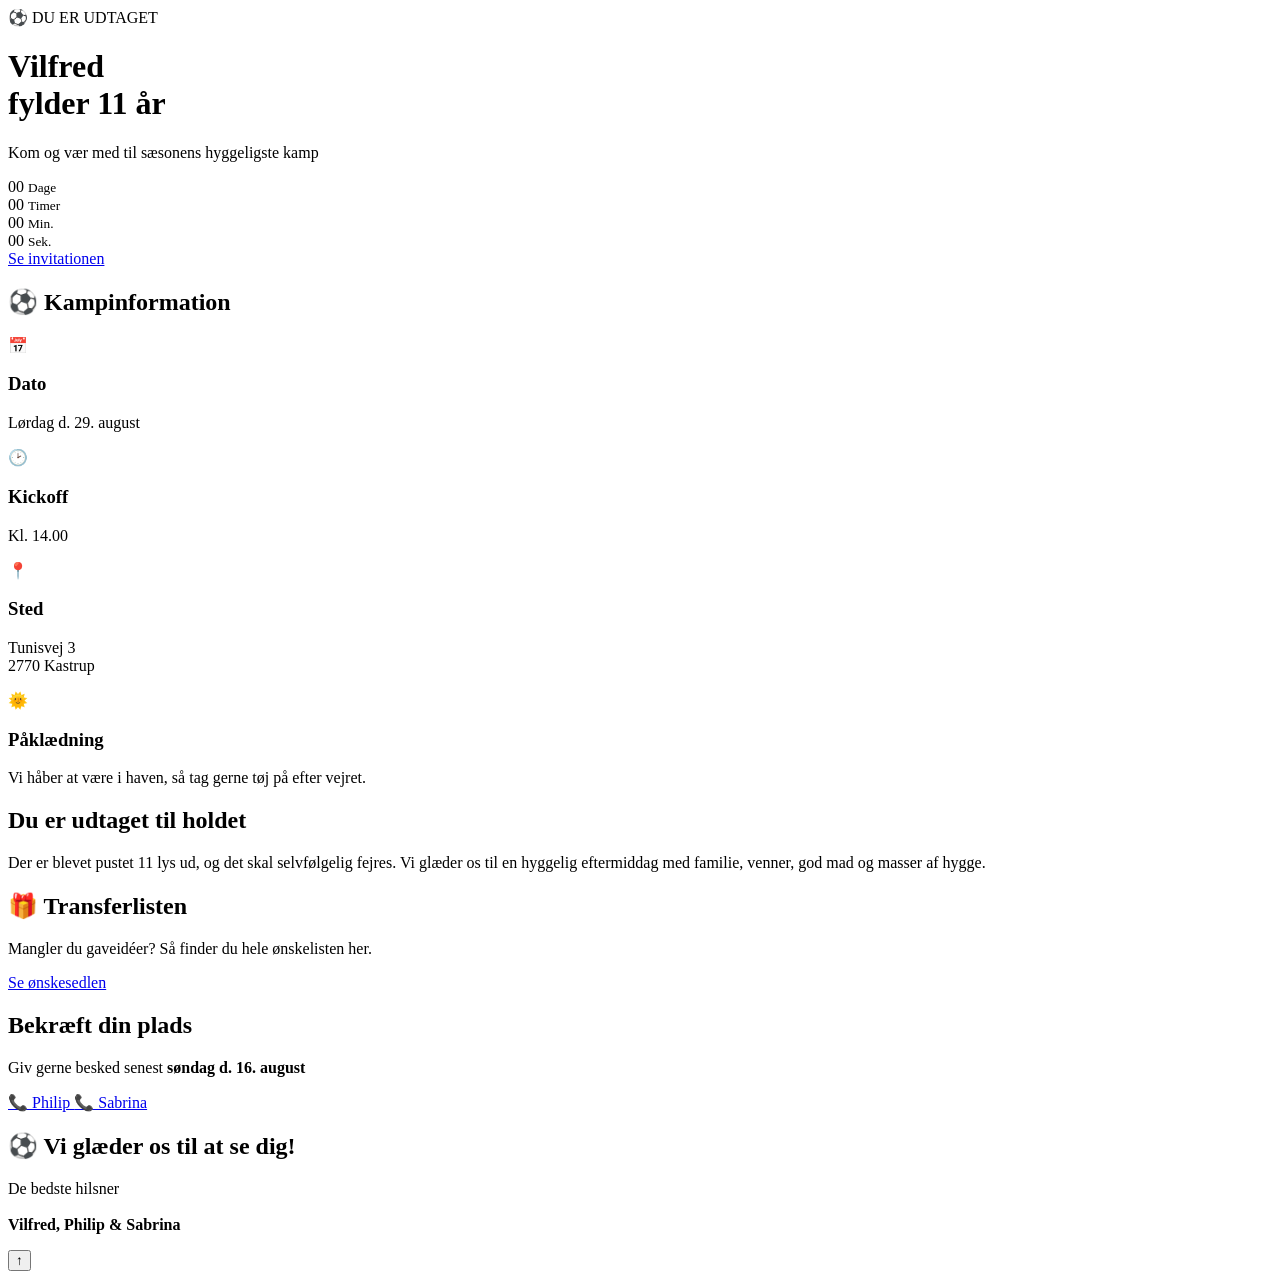
==== index.html @ e2410056 "Add files via upload" ====
<!DOCTYPE html>
<html lang="da">

<head>

    <meta charset="UTF-8">
    <meta name="viewport" content="width=device-width, initial-scale=1.0">

    <title>Vilfred fylder 11 år ⚽</title>

    <meta name="description"
        content="Du er inviteret til at fejre Vilfreds 11 års fødselsdag.">

    <meta property="og:title" content="Vilfred fylder 11 år">
    <meta property="og:description"
        content="Kom og vær med til en hyggelig fødselsdag.">
    <meta property="og:image" content="images/hero.jpg">

    <link rel="icon" href="favicon.ico">

    <link rel="preconnect" href="https://fonts.googleapis.com">
    <link rel="preconnect" href="https://fonts.gstatic.com" crossorigin>

    <link href="https://fonts.googleapis.com/css2?family=Inter:wght@300;400;600;700;900&family=Poppins:wght@600;700;800&display=swap"
        rel="stylesheet">

    <link rel="stylesheet" href="style.css">

</head>

<body>

    <header class="hero">

        <div class="overlay"></div>

        <div class="hero-content">

            <div class="badge">

                ⚽ DU ER UDTAGET

            </div>

            <h1>

                Vilfred<br>
                fylder 11 år

            </h1>

            <p class="subtitle">

                Kom og vær med til sæsonens hyggeligste kamp

            </p>

            <div id="countdown">

                <div class="time-box">

                    <span id="days">00</span>

                    <small>Dage</small>

                </div>

                <div class="time-box">

                    <span id="hours">00</span>

                    <small>Timer</small>

                </div>

                <div class="time-box">

                    <span id="minutes">00</span>

                    <small>Min.</small>

                </div>

                <div class="time-box">

                    <span id="seconds">00</span>

                    <small>Sek.</small>

                </div>

            </div>

            <a href="#info" class="primary-button">

                Se invitationen

            </a>

        </div>

    </header>

    <main>

        <section id="info" class="section">

            <h2>

                ⚽ Kampinformation

            </h2>

            <div class="cards">

                <article class="card">

                    <div class="icon">📅</div>

                    <h3>Dato</h3>

                    <p>Lørdag d. 29. august</p>

                </article>

                <article class="card">

                    <div class="icon">🕑</div>

                    <h3>Kickoff</h3>

                    <p>Kl. 14.00</p>

                </article>

                <article class="card">

                    <div class="icon">📍</div>

                    <h3>Sted</h3>

                    <p>Tunisvej 3<br>2770 Kastrup</p>

                </article>

                <article class="card">

                    <div class="icon">🌞</div>

                    <h3>Påklædning</h3>

                    <p>Vi håber at være i haven, så tag gerne tøj på efter vejret.</p>

                </article>

            </div>

        </section>

        <section class="section dark">

            <div class="content">

                <h2>

                    Du er udtaget til holdet

                </h2>

                <p>

                    Der er blevet pustet 11 lys ud, og det skal selvfølgelig fejres.

                    Vi glæder os til en hyggelig eftermiddag med familie, venner,
                    god mad og masser af hygge.

                </p>

            </div>

        </section>

        <section class="section">

            <h2>

                🎁 Transferlisten

            </h2>

            <p>

                Mangler du gaveidéer?

                Så finder du hele ønskelisten her.

            </p>

            <a class="primary-button"
                href="https://onskeskyen.dk/s/esp0aq"
                target="_blank">

                Se ønskesedlen

            </a>

        </section>

        <section class="section">

            <h2>

                Bekræft din plads

            </h2>

            <p>

                Giv gerne besked senest

                <strong>søndag d. 16. august</strong>

            </p>

            <div class="contact-buttons">

                <a class="contact-button"
                    href="tel:+4529646263">

                    📞 Philip

                </a>

                <a class="contact-button"
                    href="tel:+4553389150">

                    📞 Sabrina

                </a>

            </div>

        </section>

    </main>

    <footer>

        <h2>

            ⚽ Vi glæder os til at se dig!

        </h2>

        <p>

            De bedste hilsner

            <br><br>

            <strong>

                Vilfred, Philip & Sabrina

            </strong>

        </p>

    </footer>

    <button id="topButton">

        ↑

    </button>

    <script src="script.js"></script>

</body>

</html>
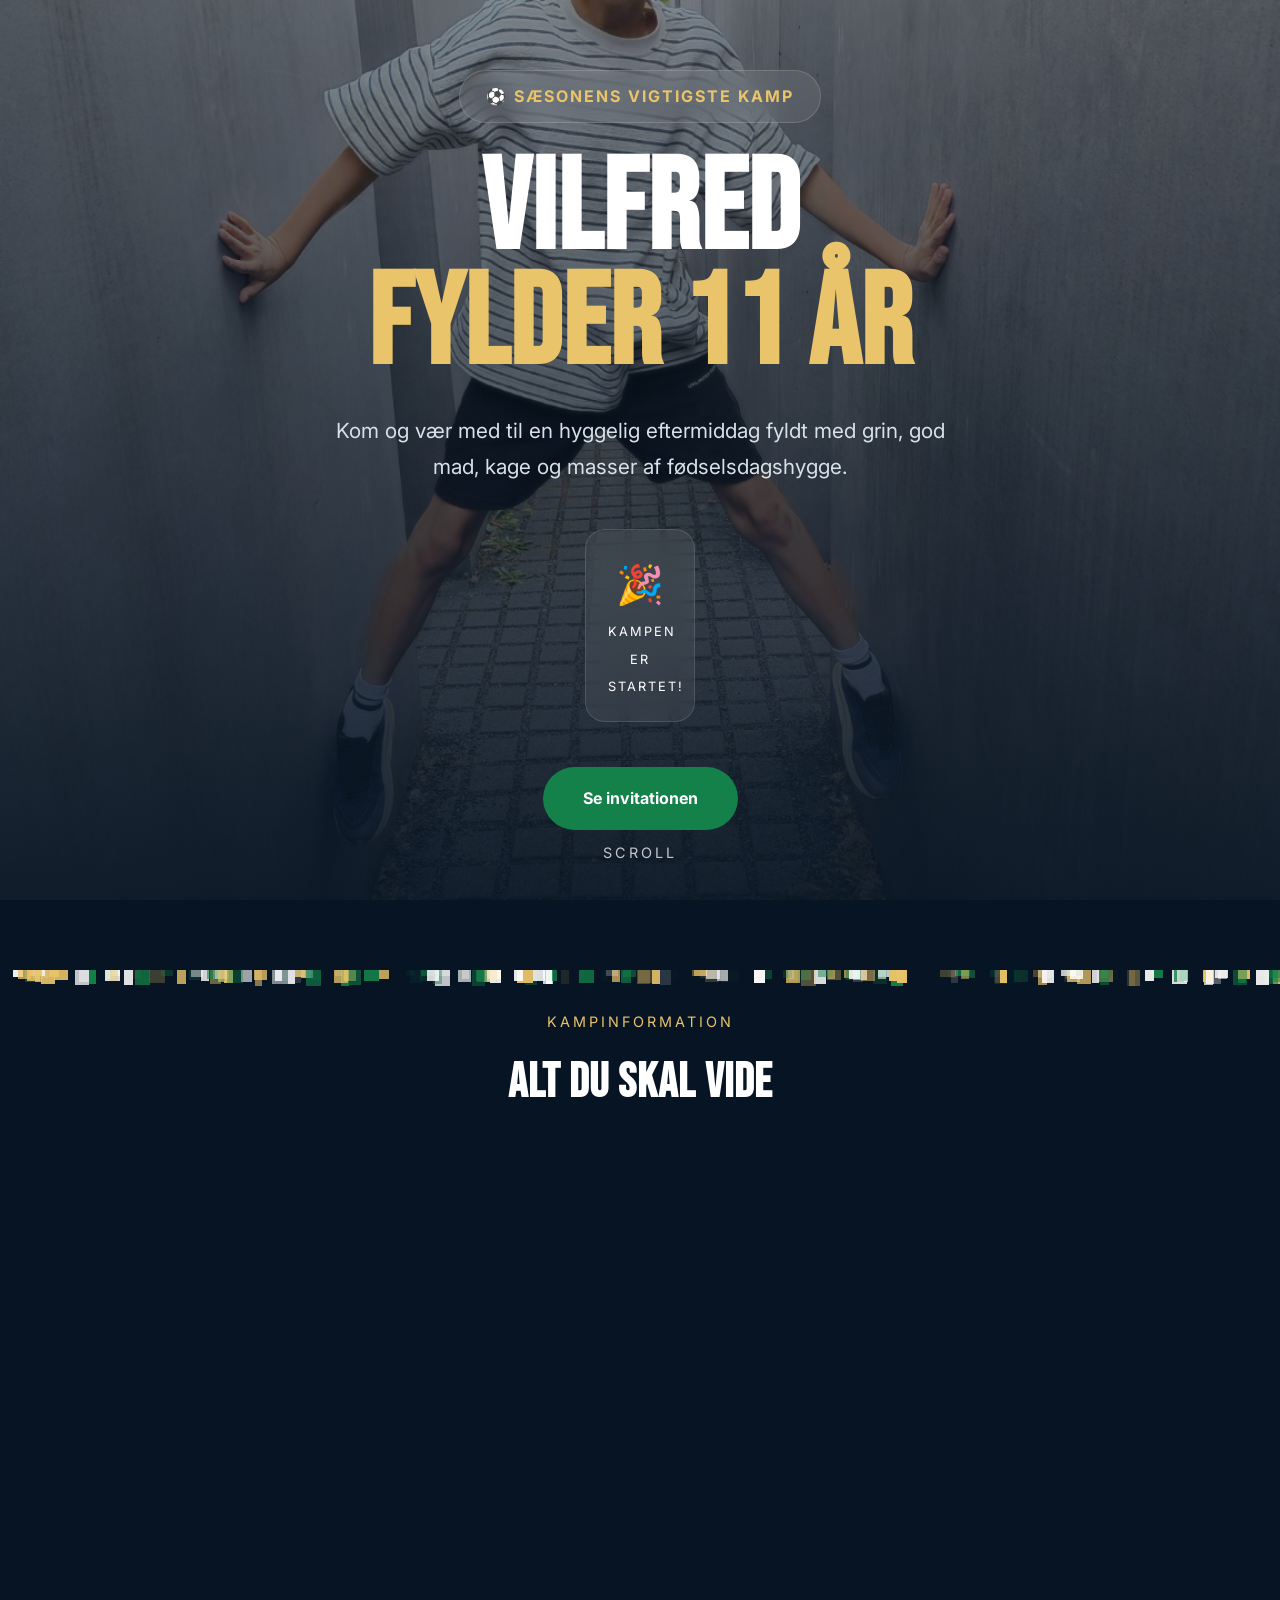
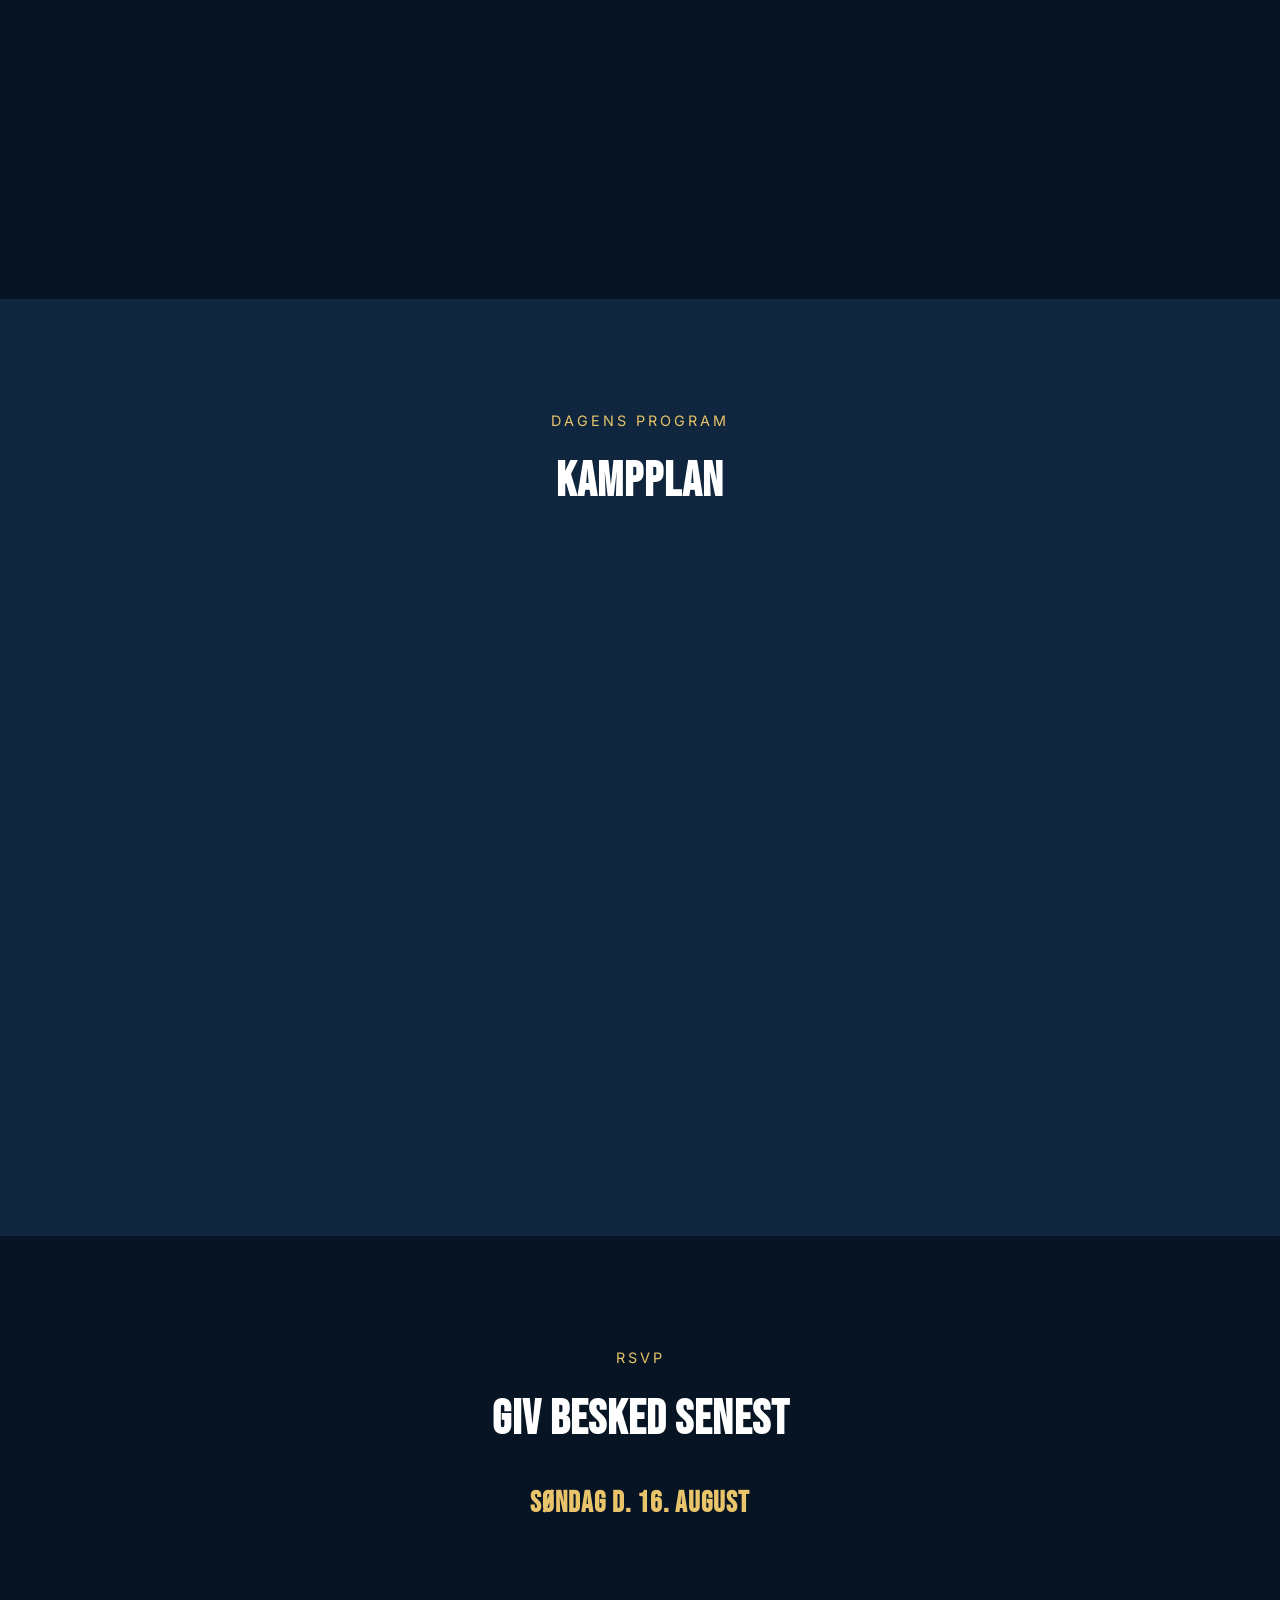
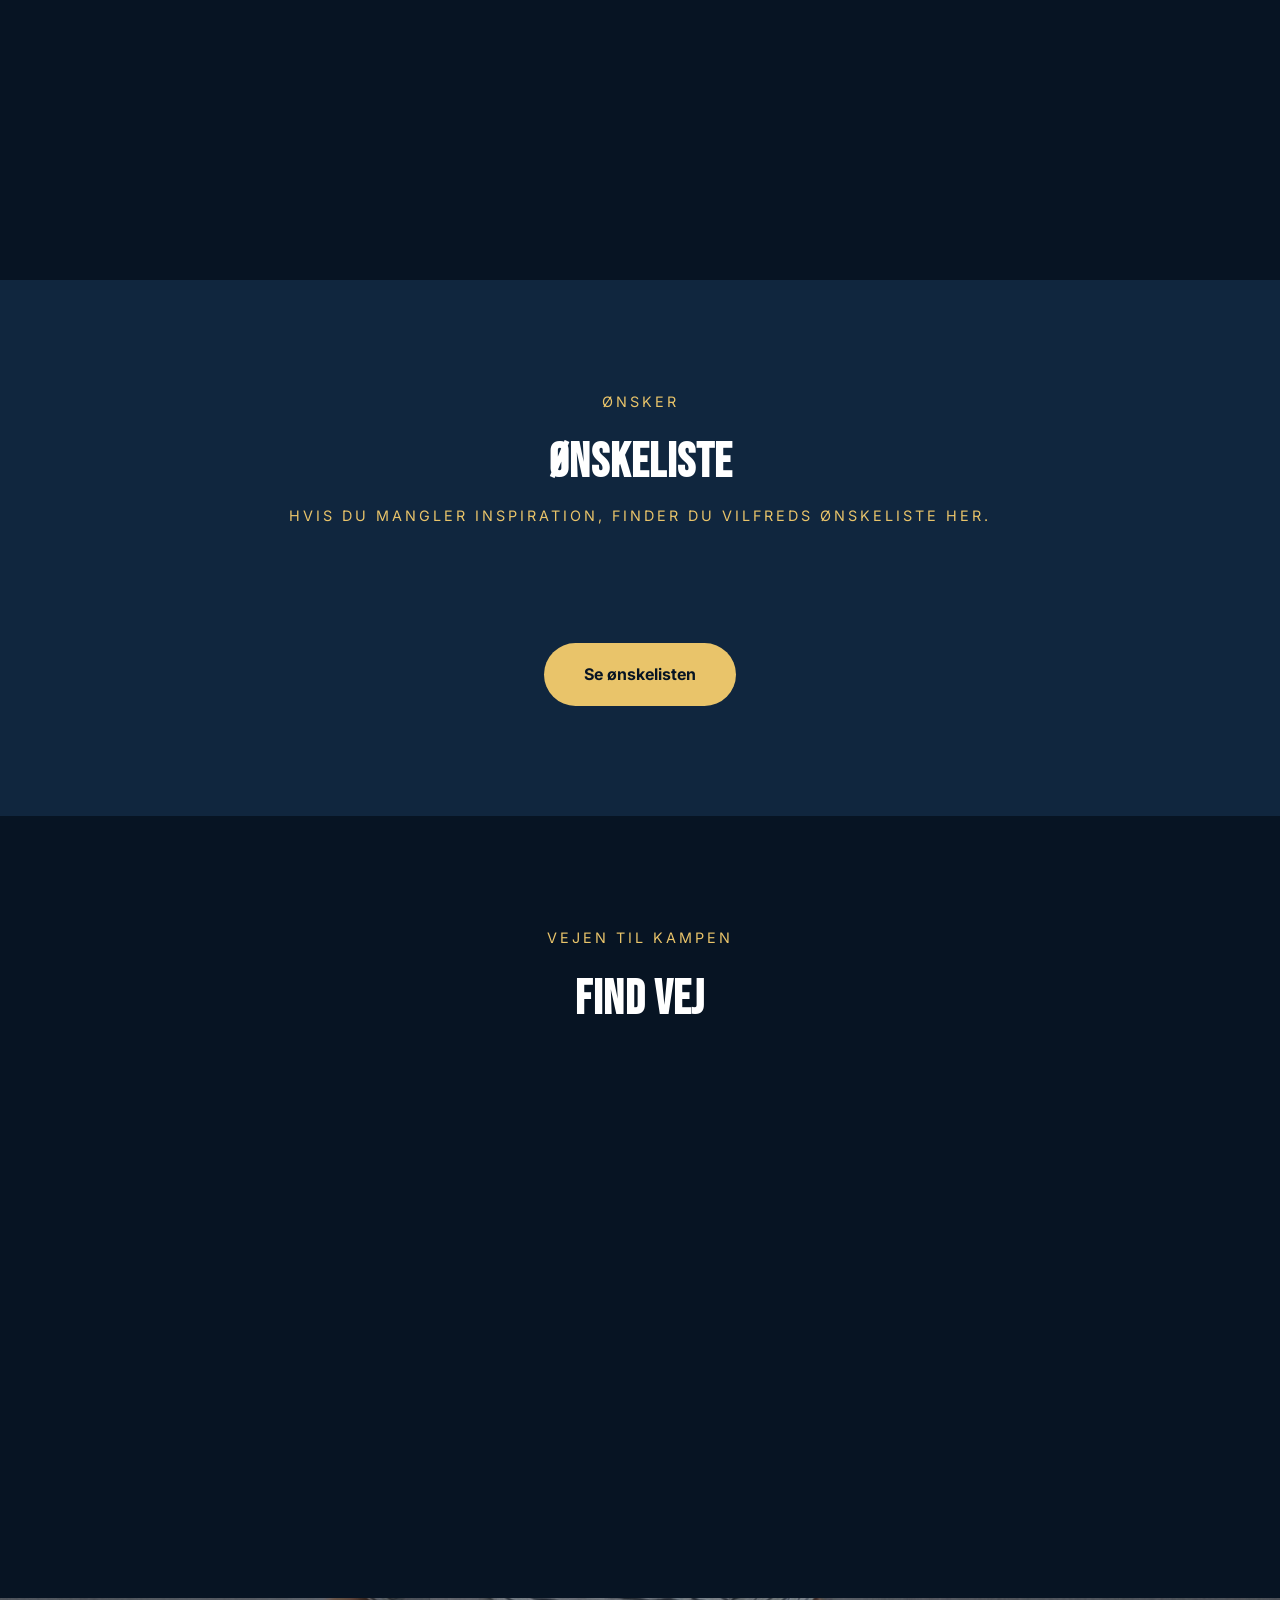
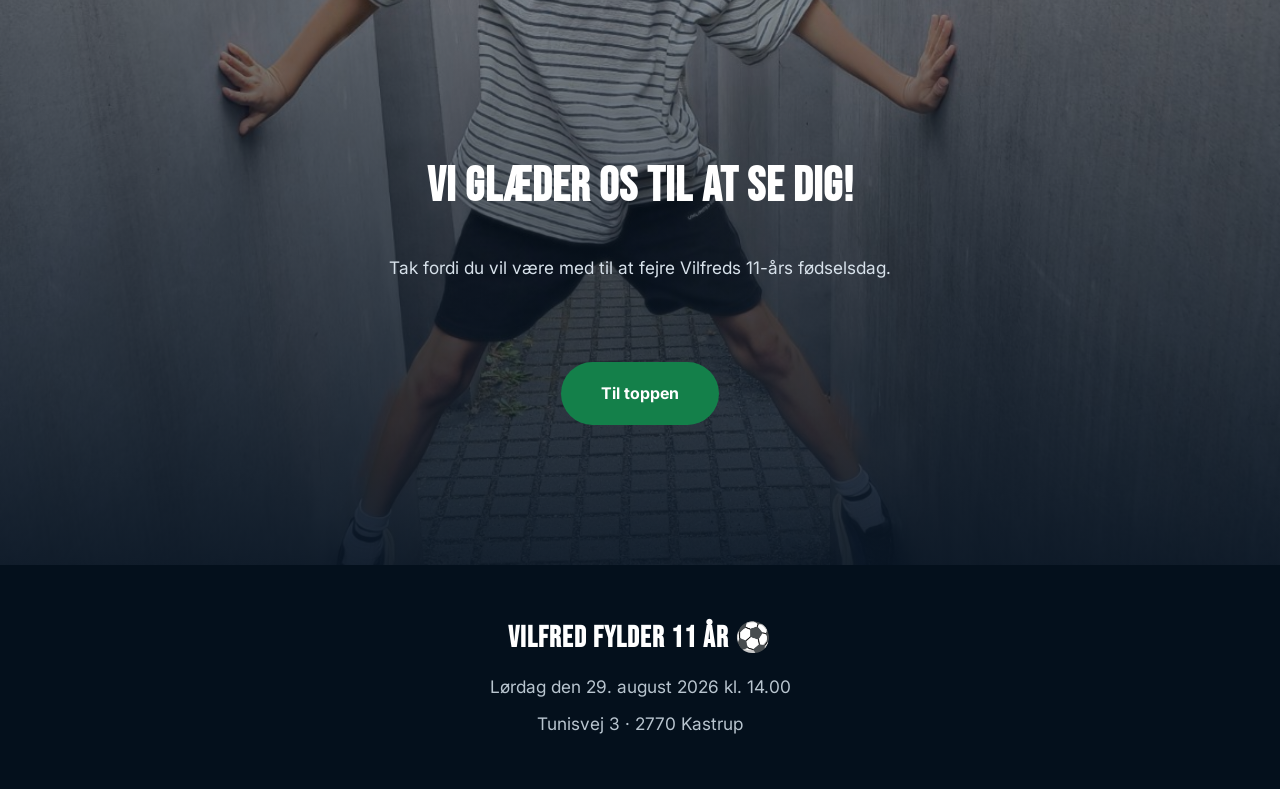
==== commit b8c32c84: "Add files via upload" ====
--- a/index.html
+++ b/index.html
@@ -9,19 +9,17 @@
     <title>Vilfred fylder 11 år ⚽</title>
 
     <meta name="description"
-        content="Du er inviteret til at fejre Vilfreds 11 års fødselsdag.">
+        content="Invitation til Vilfreds 11 års fødselsdag. Kom og vær med til sæsonens hyggeligste kamp.">
 
     <meta property="og:title" content="Vilfred fylder 11 år">
-    <meta property="og:description"
-        content="Kom og vær med til en hyggelig fødselsdag.">
-    <meta property="og:image" content="images/hero.jpg">
-
-    <link rel="icon" href="favicon.ico">
+    <meta property="og:description" content="Du er inviteret til Vilfreds 11 års fødselsdag">
+    <meta property="og:type" content="website">
+    <meta property="og:image" content="Images/hero.jpg">
 
     <link rel="preconnect" href="https://fonts.googleapis.com">
     <link rel="preconnect" href="https://fonts.gstatic.com" crossorigin>
 
-    <link href="https://fonts.googleapis.com/css2?family=Inter:wght@300;400;600;700;900&family=Poppins:wght@600;700;800&display=swap"
+    <link href="https://fonts.googleapis.com/css2?family=Bebas+Neue&family=Inter:wght@300;400;500;600;700&display=swap"
         rel="stylesheet">
 
     <link rel="stylesheet" href="style.css">
@@ -30,126 +28,143 @@
 
 <body>
 
-    <header class="hero">
+    <header class="hero" id="top">
 
         <div class="overlay"></div>
 
         <div class="hero-content">
 
             <div class="badge">
-
-                ⚽ DU ER UDTAGET
-
+                ⚽ SÆSONENS VIGTIGSTE KAMP
             </div>
 
             <h1>
-
-                Vilfred<br>
-                fylder 11 år
-
+                Vilfred
+                <span>fylder 11 år</span>
             </h1>
 
-            <p class="subtitle">
-
-                Kom og vær med til sæsonens hyggeligste kamp
-
+            <p class="hero-text">
+                Kom og vær med til en hyggelig eftermiddag
+                fyldt med grin, god mad, kage og masser af
+                fødselsdagshygge.
             </p>
 
-            <div id="countdown">
-
-                <div class="time-box">
-
-                    <span id="days">00</span>
-
+            <div id="countdown" class="countdown">
+
+                <div class="count-item">
+                    <span>00</span>
                     <small>Dage</small>
-
-                </div>
-
-                <div class="time-box">
-
-                    <span id="hours">00</span>
-
+                </div>
+
+                <div class="count-item">
+                    <span>00</span>
                     <small>Timer</small>
-
-                </div>
-
-                <div class="time-box">
-
-                    <span id="minutes">00</span>
-
+                </div>
+
+                <div class="count-item">
+                    <span>00</span>
                     <small>Min.</small>
-
-                </div>
-
-                <div class="time-box">
-
-                    <span id="seconds">00</span>
-
+                </div>
+
+                <div class="count-item">
+                    <span>00</span>
                     <small>Sek.</small>
-
                 </div>
 
             </div>
 
             <a href="#info" class="primary-button">
-
                 Se invitationen
-
             </a>
 
         </div>
 
+        <div class="scroll-indicator">
+            Scroll
+        </div>
+
     </header>
 
     <main>
 
-        <section id="info" class="section">
-
-            <h2>
-
-                ⚽ Kampinformation
-
-            </h2>
+        <section class="section" id="info">
+
+            <div class="section-title">
+
+                <p>KAMPINFORMATION</p>
+
+                <h2>Alt du skal vide</h2>
+
+            </div>
 
             <div class="cards">
 
-                <article class="card">
-
-                    <div class="icon">📅</div>
+                <article class="card hidden">
+
+                    <div class="emoji">
+                        📅
+                    </div>
 
                     <h3>Dato</h3>
 
-                    <p>Lørdag d. 29. august</p>
+                    <p>
+                        Lørdag
+                        <strong>29. august 2026</strong>
+                    </p>
 
                 </article>
 
-                <article class="card">
-
-                    <div class="icon">🕑</div>
+                <article class="card hidden">
+
+                    <div class="emoji">
+                        ⏰
+                    </div>
 
                     <h3>Kickoff</h3>
 
-                    <p>Kl. 14.00</p>
+                    <p>
+
+                        Kl. 14.00
+
+                    </p>
 
                 </article>
 
-                <article class="card">
-
-                    <div class="icon">📍</div>
-
-                    <h3>Sted</h3>
-
-                    <p>Tunisvej 3<br>2770 Kastrup</p>
+                <article class="card hidden">
+
+                    <div class="emoji">
+                        📍
+                    </div>
+
+                    <h3>Adresse</h3>
+
+                    <p>
+
+                        Tunisvej 3<br>
+
+                        2770 Kastrup
+
+                    </p>
 
                 </article>
 
-                <article class="card">
-
-                    <div class="icon">🌞</div>
-
-                    <h3>Påklædning</h3>
-
-                    <p>Vi håber at være i haven, så tag gerne tøj på efter vejret.</p>
+                <article class="card hidden">
+
+                    <div class="emoji">
+                        🌤️
+                    </div>
+
+                    <h3>Praktisk</h3>
+
+                    <p>
+
+                        Hvis vejret tillader det,
+                        sidder vi i haven.
+
+                        Husk derfor tøj,
+                        der passer til vejret.
+
+                    </p>
 
                 </article>
 
@@ -159,116 +174,288 @@
 
         <section class="section dark">
 
-            <div class="content">
+            <div class="section-title">
+
+                <p>DAGENS PROGRAM</p>
+
+                <h2>Kampplan</h2>
+
+            </div>
+
+            <div class="timeline">
+
+                <div class="timeline-item hidden">
+
+                    <span class="time">
+                        14.00
+                    </span>
+
+                    <div>
+
+                        <h3>Velkomst</h3>
+
+                        <p>
+
+                            Vi byder velkommen
+                            med snacks og drikke.
+
+                        </p>
+
+                    </div>
+
+                </div>
+
+                <div class="timeline-item hidden">
+
+                    <span class="time">
+                        15.00
+                    </span>
+
+                    <div>
+
+                        <h3>Kage</h3>
+
+                        <p>
+
+                            Fødselsdagskage
+                            og hygge.
+
+                        </p>
+
+                    </div>
+
+                </div>
+
+                <div class="timeline-item hidden">
+
+                    <span class="time">
+                        16.00
+                    </span>
+
+                    <div>
+
+                        <h3>Fodbold og leg</h3>
+
+                        <p>
+
+                            For dem,
+                            der har lyst.
+
+                        </p>
+
+                    </div>
+
+                </div>
+
+                <div class="timeline-item hidden">
+
+                    <span class="time">
+                        17.30
+                    </span>
+
+                    <div>
+
+                        <h3>Mad</h3>
+
+                        <p>
+
+                            Vi spiser sammen
+                            og nyder aftenen.
+
+                        </p>
+
+                    </div>
+
+                </div>
+
+            </div>
+
+        </section>
+
+        <section class="section">
+
+            <div class="section-title">
+
+                <p>RSVP</p>
+
+                <h2>Giv besked senest</h2>
+
+                <h3 class="deadline">
+
+                    Søndag d. 16. august
+
+                </h3>
+
+            </div>
+
+            <div class="contact-grid">
+
+                <a class="contact-card hidden"
+                    href="tel:+4529646263">
+
+                    <h3>Philip</h3>
+
+                    <p>
+
+                        📞 29 64 62 63
+
+                    </p>
+
+                </a>
+
+                <a class="contact-card hidden"
+                    href="tel:+4553389150">
+
+                    <h3>Sabrina</h3>
+
+                    <p>
+
+                        📞 53 38 91 50
+
+                    </p>
+
+                </a>
+
+            </div>
+
+        </section>
+                <section class="section dark">
+
+            <div class="section-title">
+
+                <p>ØNSKER</p>
+
+                <h2>Ønskeliste</h2>
+
+                <p>
+                    Hvis du mangler inspiration,
+                    finder du Vilfreds ønskeliste her.
+                </p>
+
+            </div>
+
+            <div class="center">
+
+                <a
+                    class="primary-button gold"
+                    href="https://onskeskyen.dk/s/esp0aq"
+                    target="_blank">
+
+                    Se ønskelisten
+
+                </a>
+
+            </div>
+
+        </section>
+
+        <section class="section">
+
+            <div class="section-title">
+
+                <p>VEJEN TIL KAMPEN</p>
+
+                <h2>Find vej</h2>
+
+            </div>
+
+            <div class="map-card hidden">
+
+                <h3>
+
+                    Tunisvej 3<br>
+                    2770 Kastrup
+
+                </h3>
+
+                <p>
+
+                    Klik på knappen nedenfor
+                    for at åbne rutevejledning
+                    i Google Maps.
+
+                </p>
+
+                <a
+                    class="primary-button"
+                    href="https://maps.google.com/?q=Tunisvej+3,+2770+Kastrup"
+                    target="_blank">
+
+                    Åbn i Google Maps
+
+                </a>
+
+            </div>
+
+        </section>
+
+        <section class="closing">
+
+            <div class="overlay"></div>
+
+            <div class="closing-content">
 
                 <h2>
 
-                    Du er udtaget til holdet
+                    Vi glæder os
+                    til at se dig!
 
                 </h2>
 
                 <p>
 
-                    Der er blevet pustet 11 lys ud, og det skal selvfølgelig fejres.
-
-                    Vi glæder os til en hyggelig eftermiddag med familie, venner,
-                    god mad og masser af hygge.
+                    Tak fordi du vil være med
+                    til at fejre Vilfreds
+                    11-års fødselsdag.
 
                 </p>
 
-            </div>
-
-        </section>
-
-        <section class="section">
-
-            <h2>
-
-                🎁 Transferlisten
-
-            </h2>
+                <a
+                    href="#top"
+                    class="primary-button">
+
+                    Til toppen
+
+                </a>
+
+            </div>
+
+        </section>
+
+    </main>
+
+    <footer>
+
+        <div class="footer-content">
+
+            <h3>
+
+                Vilfred fylder 11 år ⚽
+
+            </h3>
 
             <p>
 
-                Mangler du gaveidéer?
-
-                Så finder du hele ønskelisten her.
+                Lørdag den 29. august 2026
+                kl. 14.00
 
             </p>
 
-            <a class="primary-button"
-                href="https://onskeskyen.dk/s/esp0aq"
-                target="_blank">
-
-                Se ønskesedlen
-
-            </a>
-
-        </section>
-
-        <section class="section">
-
-            <h2>
-
-                Bekræft din plads
-
-            </h2>
-
             <p>
 
-                Giv gerne besked senest
-
-                <strong>søndag d. 16. august</strong>
+                Tunisvej 3
+                ·
+                2770 Kastrup
 
             </p>
 
-            <div class="contact-buttons">
-
-                <a class="contact-button"
-                    href="tel:+4529646263">
-
-                    📞 Philip
-
-                </a>
-
-                <a class="contact-button"
-                    href="tel:+4553389150">
-
-                    📞 Sabrina
-
-                </a>
-
-            </div>
-
-        </section>
-
-    </main>
-
-    <footer>
-
-        <h2>
-
-            ⚽ Vi glæder os til at se dig!
-
-        </h2>
-
-        <p>
-
-            De bedste hilsner
-
-            <br><br>
-
-            <strong>
-
-                Vilfred, Philip & Sabrina
-
-            </strong>
-
-        </p>
+        </div>
 
     </footer>
 
-    <button id="topButton">
+    <button
+        id="topButton"
+        aria-label="Til toppen">
 
         ↑
 
--- a/style.css
+++ b/style.css
@@ -0,0 +1,893 @@
+/* =====================================================
+   VILFRED FYLDER 11 ÅR
+   style.css
+===================================================== */
+
+:root{
+
+    --navy:#071423;
+    --navy-light:#10263E;
+    --green:#14804A;
+    --gold:#E9C46A;
+    --white:#ffffff;
+    --text:#d7e1ea;
+
+    --radius:24px;
+
+    --shadow:
+        0 20px 45px rgba(0,0,0,.30);
+
+}
+
+/* =====================================================
+   RESET
+===================================================== */
+
+*{
+    margin:0;
+    padding:0;
+    box-sizing:border-box;
+}
+
+html{
+
+    scroll-behavior:smooth;
+
+}
+
+body{
+
+    font-family:"Inter",sans-serif;
+
+    background:var(--navy);
+
+    color:var(--white);
+
+    line-height:1.7;
+
+    overflow-x:hidden;
+
+}
+
+/* =====================================================
+   TYPOGRAFI
+===================================================== */
+
+h1,h2,h3{
+
+    font-family:"Bebas Neue",sans-serif;
+
+    letter-spacing:1px;
+
+}
+
+h1{
+
+    font-size:clamp(4rem,10vw,8rem);
+
+    line-height:.9;
+
+}
+
+h1 span{
+
+    display:block;
+
+    color:var(--gold);
+
+}
+
+h2{
+
+    font-size:3rem;
+
+    margin-top:8px;
+
+}
+
+h3{
+
+    font-size:1.8rem;
+
+}
+
+p{
+
+    color:var(--text);
+
+    font-size:1.08rem;
+
+}
+
+/* =====================================================
+   HERO
+===================================================== */
+
+.hero{
+
+    position:relative;
+
+    min-height:100vh;
+
+    display:flex;
+
+    justify-content:center;
+
+    align-items:center;
+
+    text-align:center;
+
+    background-image:url("Images/hero.jpg");
+
+    background-size:cover;
+
+    background-position:center;
+
+    overflow:hidden;
+
+}
+
+.overlay{
+
+    position:absolute;
+
+    inset:0;
+
+    background:
+
+    linear-gradient(
+
+        rgba(7,20,35,.45),
+
+        rgba(7,20,35,.92)
+
+    );
+
+}
+
+.hero-content{
+
+    position:relative;
+
+    z-index:10;
+
+    width:min(900px,90%);
+
+}
+
+.hero-text{
+
+    font-size:1.3rem;
+
+    max-width:650px;
+
+    margin:30px auto;
+
+}
+
+/* =====================================================
+   BADGE
+===================================================== */
+
+.badge{
+
+    display:inline-block;
+
+    padding:12px 26px;
+
+    border-radius:999px;
+
+    background:rgba(255,255,255,.08);
+
+    border:1px solid rgba(255,255,255,.15);
+
+    backdrop-filter:blur(12px);
+
+    color:var(--gold);
+
+    font-weight:700;
+
+    letter-spacing:2px;
+
+    margin-bottom:30px;
+
+}
+
+/* =====================================================
+   BUTTONS
+===================================================== */
+
+.primary-button{
+
+    display:inline-block;
+
+    padding:18px 40px;
+
+    border-radius:999px;
+
+    background:var(--green);
+
+    color:white;
+
+    text-decoration:none;
+
+    font-weight:700;
+
+    margin-top:45px;
+
+    transition:.35s;
+
+}
+
+.primary-button:hover{
+
+    transform:translateY(-4px);
+
+    box-shadow:var(--shadow);
+
+}
+
+.primary-button.gold{
+
+    background:var(--gold);
+
+    color:var(--navy);
+
+}
+
+/* =====================================================
+   COUNTDOWN
+===================================================== */
+
+.countdown{
+
+    display:flex;
+
+    justify-content:center;
+
+    gap:20px;
+
+    flex-wrap:wrap;
+
+    margin-top:45px;
+
+}
+
+.count-item{
+
+    width:110px;
+
+    padding:22px;
+
+    border-radius:20px;
+
+    background:rgba(255,255,255,.07);
+
+    border:1px solid rgba(255,255,255,.12);
+
+    backdrop-filter:blur(14px);
+
+}
+
+.count-item span{
+
+    display:block;
+
+    font-size:2.4rem;
+
+    font-weight:800;
+
+    color:var(--gold);
+
+}
+
+.count-item small{
+
+    text-transform:uppercase;
+
+    letter-spacing:2px;
+
+    color:white;
+
+    font-size:.8rem;
+
+}
+
+/* =====================================================
+   SCROLL
+===================================================== */
+
+.scroll-indicator{
+
+    position:absolute;
+
+    bottom:35px;
+
+    left:50%;
+
+    transform:translateX(-50%);
+
+    opacity:.75;
+
+    font-size:.9rem;
+
+    letter-spacing:3px;
+
+    text-transform:uppercase;
+
+    animation:bounce 2.5s infinite;
+
+}
+
+@keyframes bounce{
+
+    0%{
+
+        transform:
+        translateX(-50%)
+        translateY(0);
+
+    }
+
+    50%{
+
+        transform:
+        translateX(-50%)
+        translateY(10px);
+
+    }
+
+    100%{
+
+        transform:
+        translateX(-50%)
+        translateY(0);
+
+    }
+
+}
+
+/* =====================================================
+   SECTIONS
+===================================================== */
+
+.section{
+
+    padding:110px 10%;
+
+}
+
+.dark{
+
+    background:var(--navy-light);
+
+}
+
+.section-title{
+
+    text-align:center;
+
+    margin-bottom:70px;
+
+}
+
+.section-title p{
+
+    color:var(--gold);
+
+    text-transform:uppercase;
+
+    letter-spacing:3px;
+
+    font-size:.9rem;
+
+}
+
+.deadline{
+
+    margin-top:20px;
+
+    color:var(--gold);
+
+}
+
+/* =====================================================
+   GRID
+===================================================== */
+
+.cards{
+
+    display:grid;
+
+    grid-template-columns:
+
+    repeat(auto-fit,minmax(250px,1fr));
+
+    gap:30px;
+
+}
+
+.card{
+
+    padding:35px;
+
+    border-radius:var(--radius);
+
+    background:rgba(255,255,255,.05);
+
+    border:1px solid rgba(255,255,255,.08);
+
+    backdrop-filter:blur(12px);
+
+    transition:.35s;
+
+}
+
+.card:hover{
+
+    transform:translateY(-8px);
+
+    box-shadow:var(--shadow);
+
+}
+
+.emoji{
+
+    font-size:2.5rem;
+
+    margin-bottom:20px;
+
+}
+/* =====================================================
+   TIMELINE
+===================================================== */
+
+.timeline{
+
+    max-width:900px;
+
+    margin:0 auto;
+
+}
+
+.timeline-item{
+
+    display:flex;
+
+    gap:35px;
+
+    margin-bottom:45px;
+
+    align-items:flex-start;
+
+}
+
+.time{
+
+    min-width:90px;
+
+    background:var(--gold);
+
+    color:var(--navy);
+
+    font-weight:700;
+
+    padding:12px 18px;
+
+    border-radius:999px;
+
+    text-align:center;
+
+    font-size:1rem;
+
+}
+
+.timeline-item h3{
+
+    margin-bottom:10px;
+
+}
+
+/* =====================================================
+   RSVP
+===================================================== */
+
+.contact-grid{
+
+    display:grid;
+
+    grid-template-columns:
+
+    repeat(auto-fit,minmax(260px,1fr));
+
+    gap:30px;
+
+    max-width:850px;
+
+    margin:0 auto;
+
+}
+
+.contact-card{
+
+    display:block;
+
+    text-decoration:none;
+
+    color:white;
+
+    padding:40px;
+
+    border-radius:var(--radius);
+
+    background:rgba(255,255,255,.05);
+
+    border:1px solid rgba(255,255,255,.08);
+
+    backdrop-filter:blur(12px);
+
+    transition:.35s;
+
+}
+
+.contact-card:hover{
+
+    transform:translateY(-8px);
+
+    box-shadow:var(--shadow);
+
+}
+
+.contact-card p{
+
+    margin-top:10px;
+
+    color:var(--gold);
+
+}
+
+/* =====================================================
+   CENTER
+===================================================== */
+
+.center{
+
+    text-align:center;
+
+}
+
+/* =====================================================
+   MAP
+===================================================== */
+
+.map-card{
+
+    max-width:700px;
+
+    margin:0 auto;
+
+    text-align:center;
+
+    padding:45px;
+
+    border-radius:var(--radius);
+
+    background:rgba(255,255,255,.05);
+
+    border:1px solid rgba(255,255,255,.08);
+
+    backdrop-filter:blur(12px);
+
+}
+
+.map-card h3{
+
+    margin-bottom:20px;
+
+}
+
+.map-card p{
+
+    margin-bottom:30px;
+
+}
+
+/* =====================================================
+   CLOSING
+===================================================== */
+
+.closing{
+
+    position:relative;
+
+    padding:140px 10%;
+
+    text-align:center;
+
+    background-image:url("Images/hero.jpg");
+
+    background-size:cover;
+
+    background-position:center;
+
+    overflow:hidden;
+
+}
+
+.closing-content{
+
+    position:relative;
+
+    z-index:2;
+
+    max-width:700px;
+
+    margin:0 auto;
+
+}
+
+.closing h2{
+
+    margin-bottom:25px;
+
+}
+
+.closing p{
+
+    margin-bottom:35px;
+
+}
+
+/* =====================================================
+   FOOTER
+===================================================== */
+
+footer{
+
+    background:#04101c;
+
+    padding:50px 10%;
+
+    text-align:center;
+
+}
+
+.footer-content p{
+
+    margin-top:8px;
+
+    color:#b9c5cf;
+
+}
+
+/* =====================================================
+   TOP BUTTON
+===================================================== */
+
+#topButton{
+
+    position:fixed;
+
+    right:25px;
+
+    bottom:25px;
+
+    width:55px;
+
+    height:55px;
+
+    border:none;
+
+    border-radius:50%;
+
+    cursor:pointer;
+
+    background:var(--gold);
+
+    color:var(--navy);
+
+    font-size:1.3rem;
+
+    font-weight:bold;
+
+    opacity:0;
+
+    pointer-events:none;
+
+    transition:.3s;
+
+    z-index:100;
+
+}
+
+#topButton.visible{
+
+    opacity:1;
+
+    pointer-events:auto;
+
+}
+
+/* =====================================================
+   SCROLL ANIMATION
+===================================================== */
+
+.hidden{
+
+    opacity:0;
+
+    transform:translateY(40px);
+
+    transition:
+
+        opacity .8s ease,
+
+        transform .8s ease;
+
+}
+
+.show{
+
+    opacity:1;
+
+    transform:translateY(0);
+
+}
+
+/* =====================================================
+   CONFETTI
+===================================================== */
+
+.confetti{
+
+    position:fixed;
+
+    top:-20px;
+
+    width:12px;
+
+    height:12px;
+
+    background:var(--gold);
+
+    z-index:9999;
+
+    animation:confettiFall linear forwards;
+
+}
+
+.confetti:nth-child(2n){
+
+    background:var(--green);
+
+}
+
+.confetti:nth-child(3n){
+
+    background:white;
+
+}
+
+@keyframes confettiFall{
+
+    from{
+
+        transform:
+        translateY(0)
+        rotate(0deg);
+
+    }
+
+    to{
+
+        transform:
+        translateY(110vh)
+        rotate(720deg);
+
+    }
+
+}
+
+/* =====================================================
+   RESPONSIVE
+===================================================== */
+
+@media (max-width:900px){
+
+    h1{
+
+        font-size:4.8rem;
+
+    }
+
+    h2{
+
+        font-size:2.4rem;
+
+    }
+
+    .section{
+
+        padding:80px 8%;
+
+    }
+
+    .timeline-item{
+
+        flex-direction:column;
+
+        gap:18px;
+
+    }
+
+    .time{
+
+        width:120px;
+
+    }
+
+}
+
+@media (max-width:600px){
+
+    h1{
+
+        font-size:3.7rem;
+
+    }
+
+    h2{
+
+        font-size:2rem;
+
+    }
+
+    .hero-text{
+
+        font-size:1.05rem;
+
+    }
+
+    .count-item{
+
+        width:85px;
+
+        padding:18px;
+
+    }
+
+    .count-item span{
+
+        font-size:1.8rem;
+
+    }
+
+    .primary-button{
+
+        width:100%;
+
+        text-align:center;
+
+    }
+
+    .contact-card{
+
+        padding:30px;
+
+    }
+
+    .map-card{
+
+        padding:30px;
+
+    }
+
+    .badge{
+
+        font-size:.85rem;
+
+        letter-spacing:1px;
+
+    }
+
+}
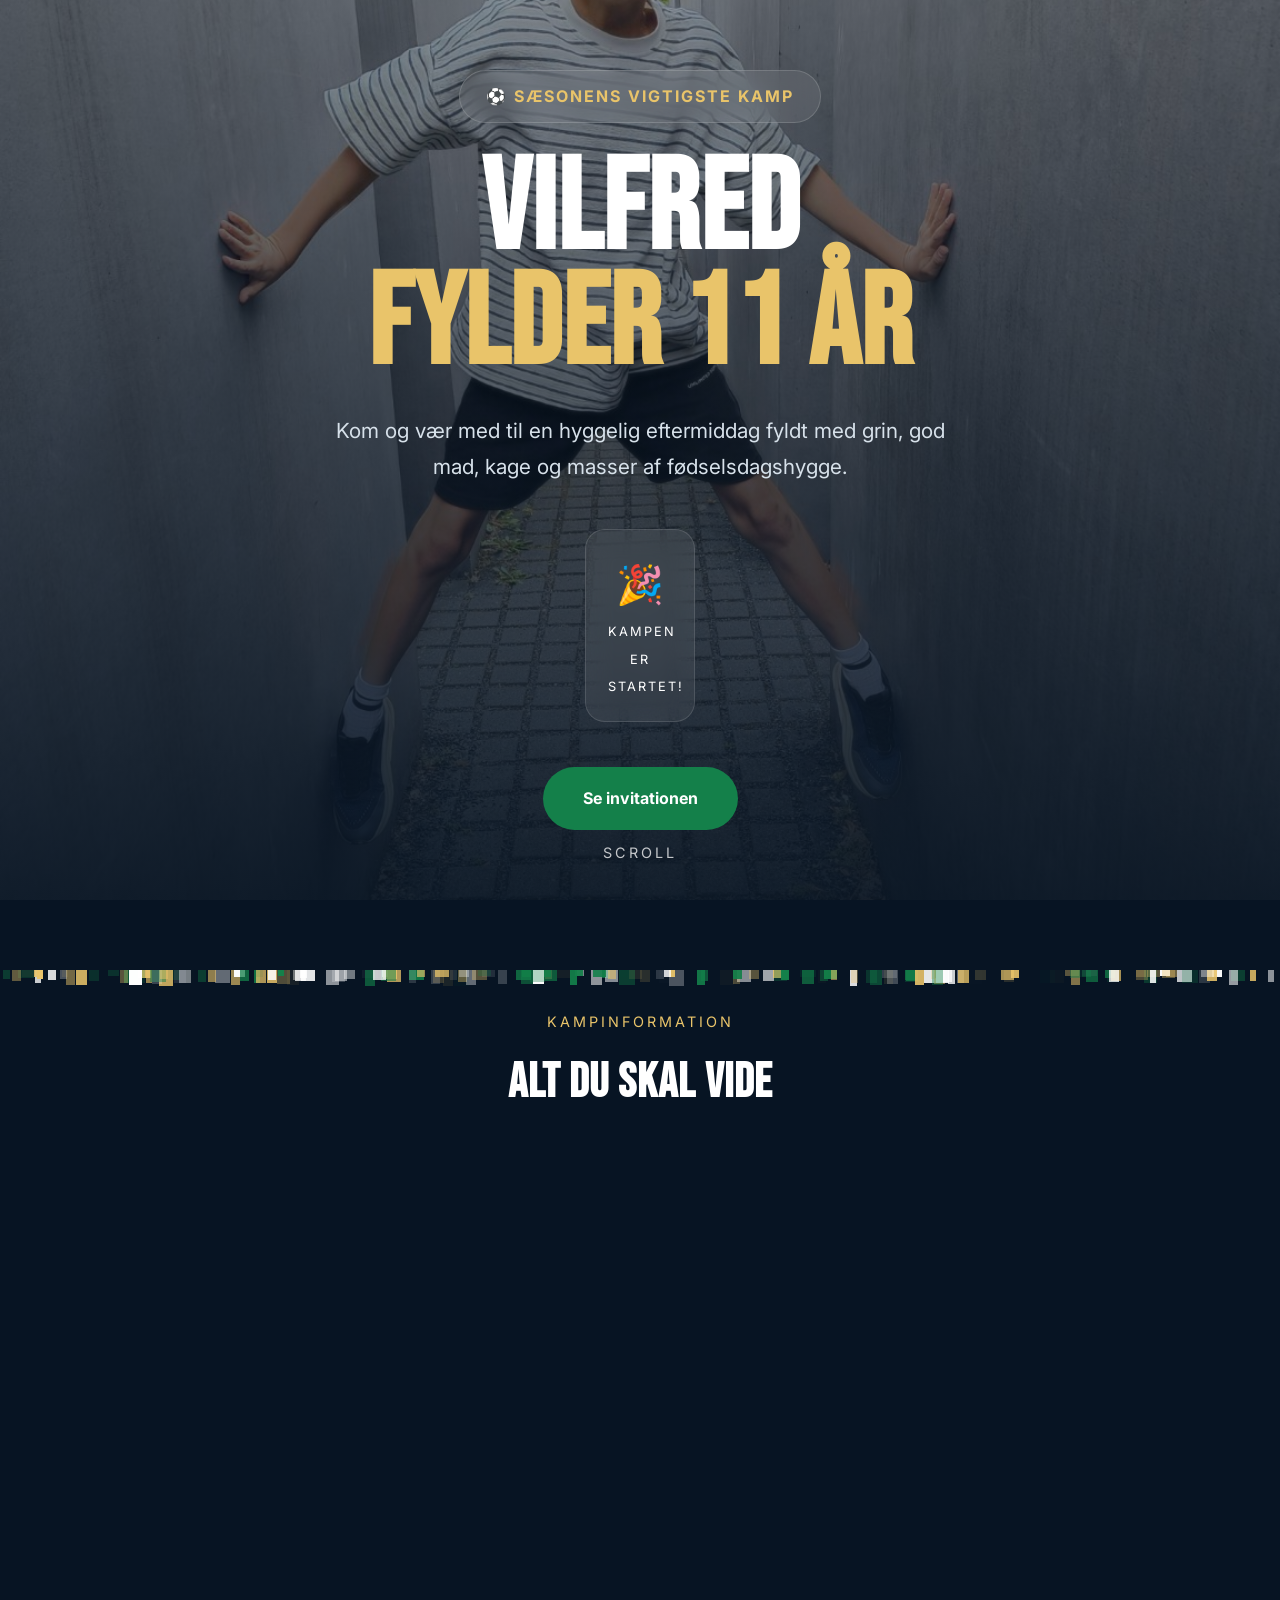
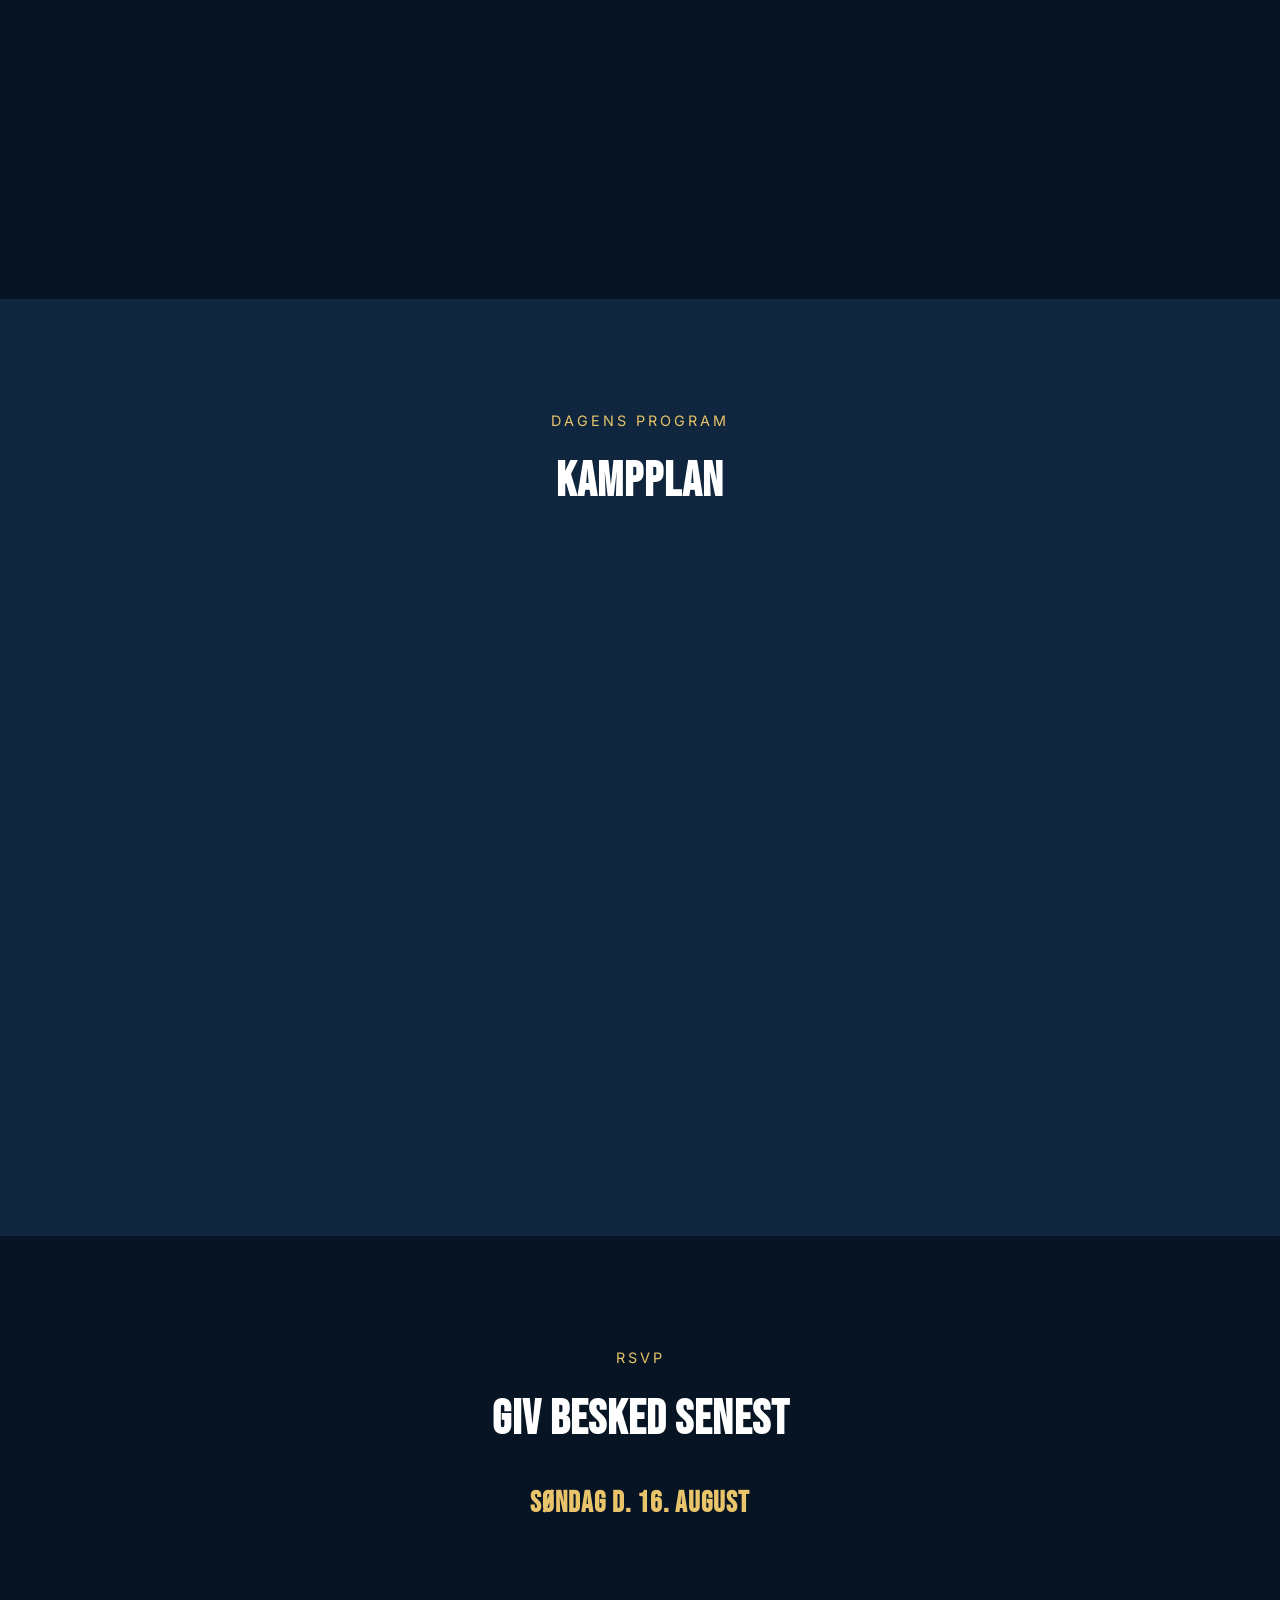
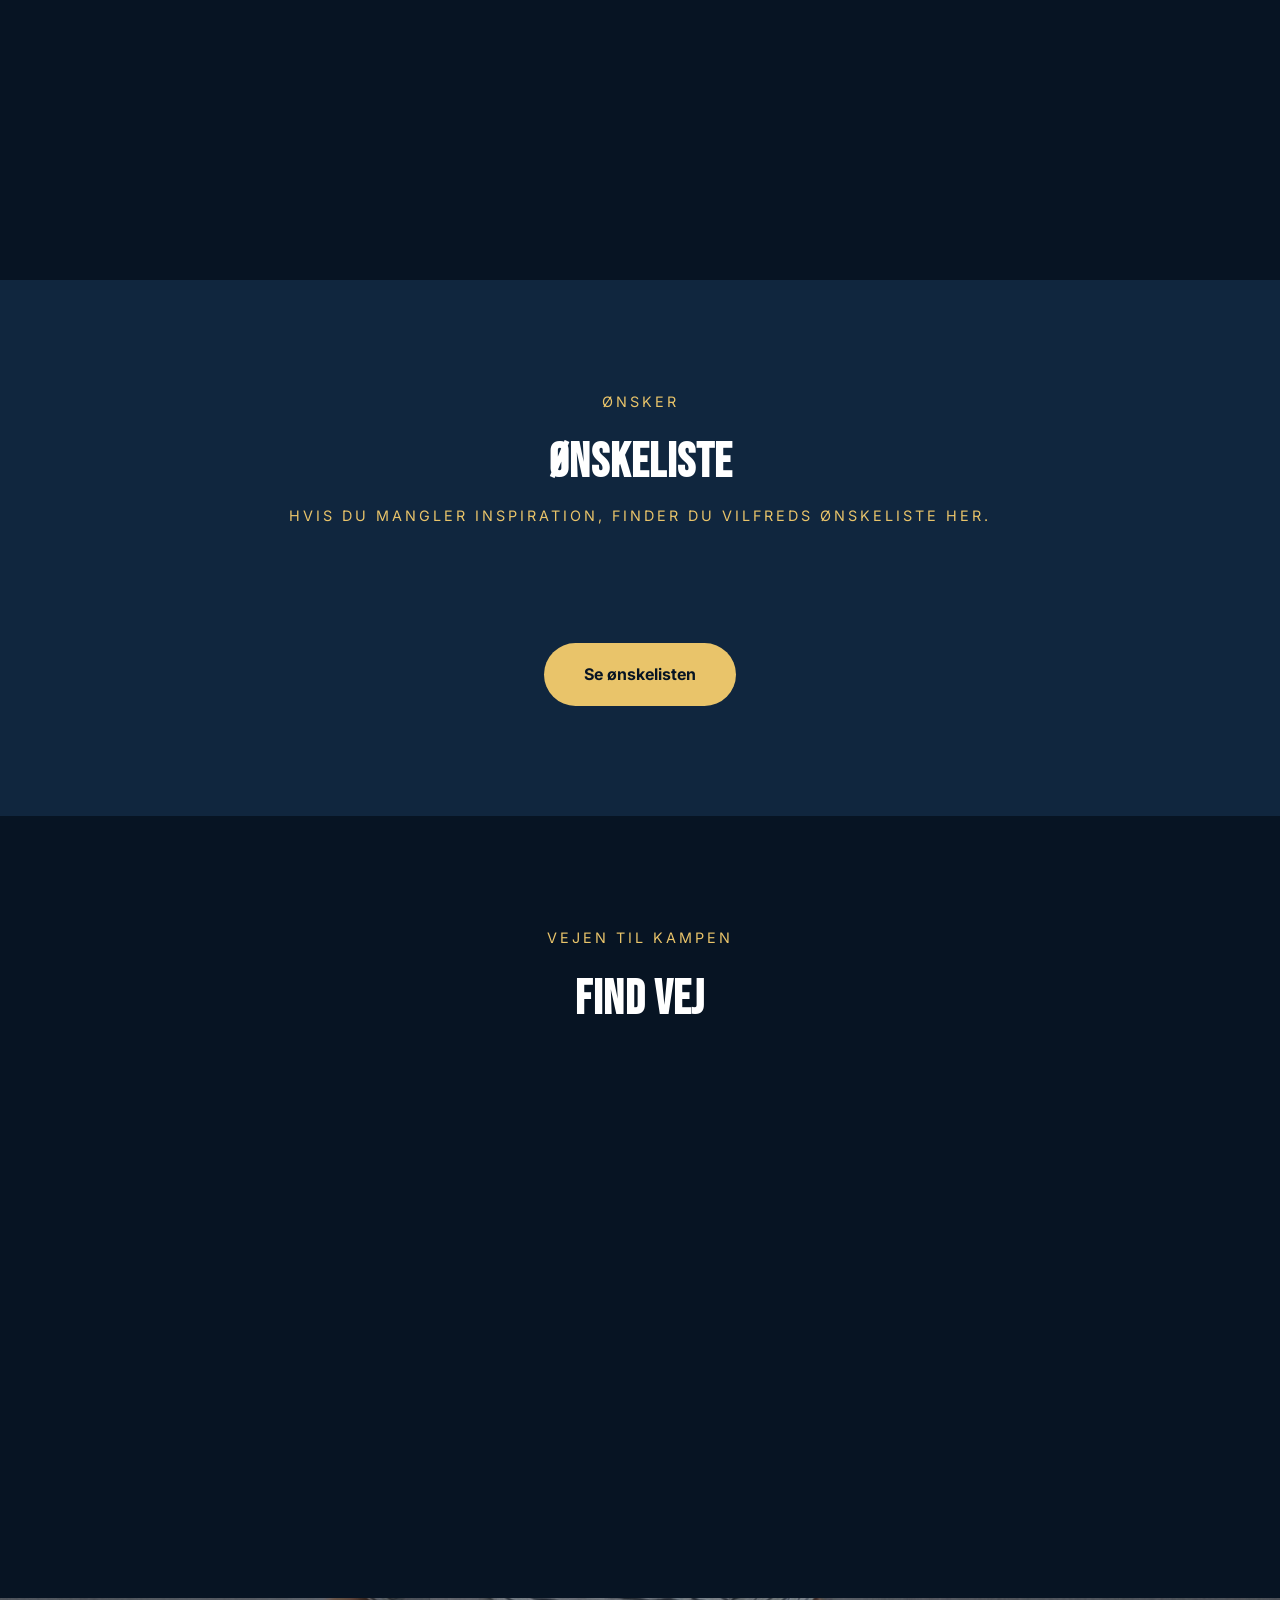
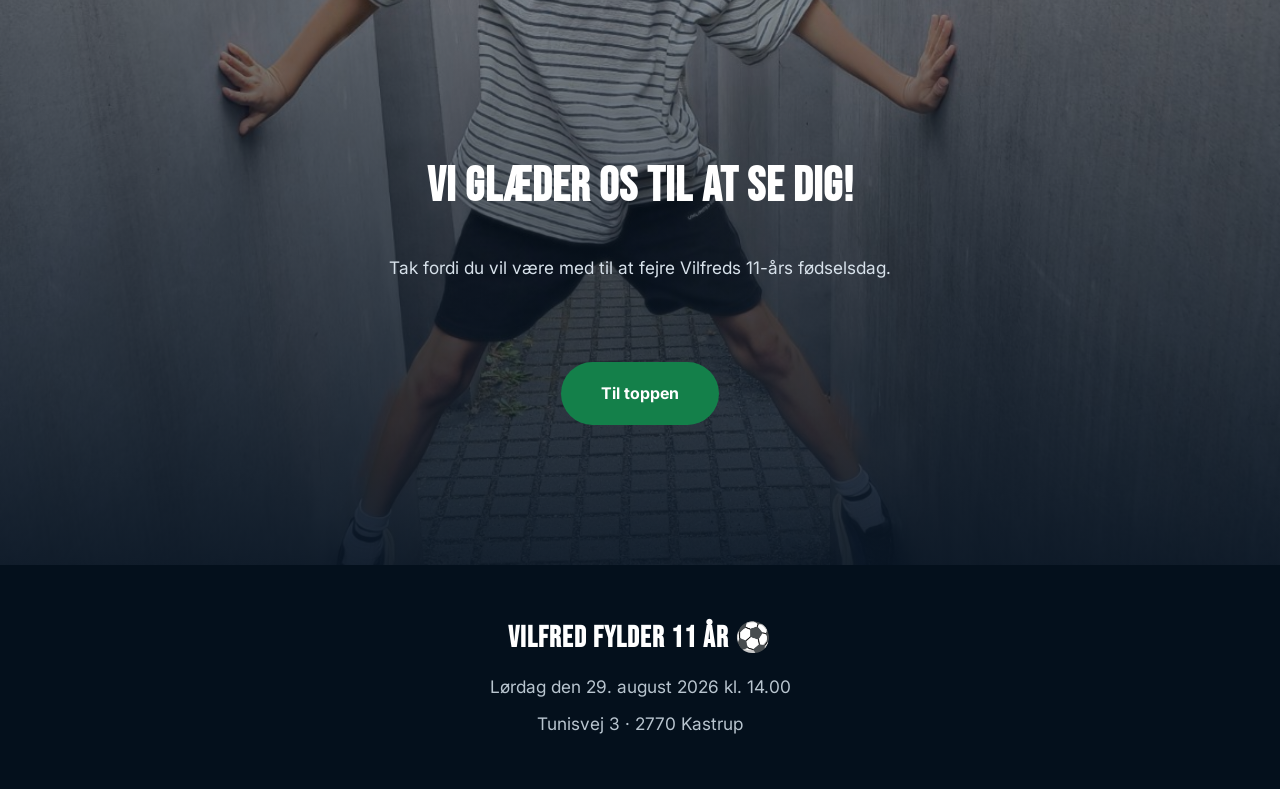
==== commit c518758f: "Add files via upload" ====
--- a/index.html
+++ b/index.html
@@ -213,12 +213,11 @@
 
                     <div>
 
-                        <h3>Kage</h3>
+                        <h3>Is</h3>
 
                         <p>
 
-                            Fødselsdagskage
-                            og hygge.
+                            Hjemmelavet is-bar
 
                         </p>
 
@@ -250,7 +249,7 @@
                 <div class="timeline-item hidden">
 
                     <span class="time">
-                        17.30
+                        18.00
                     </span>
 
                     <div>
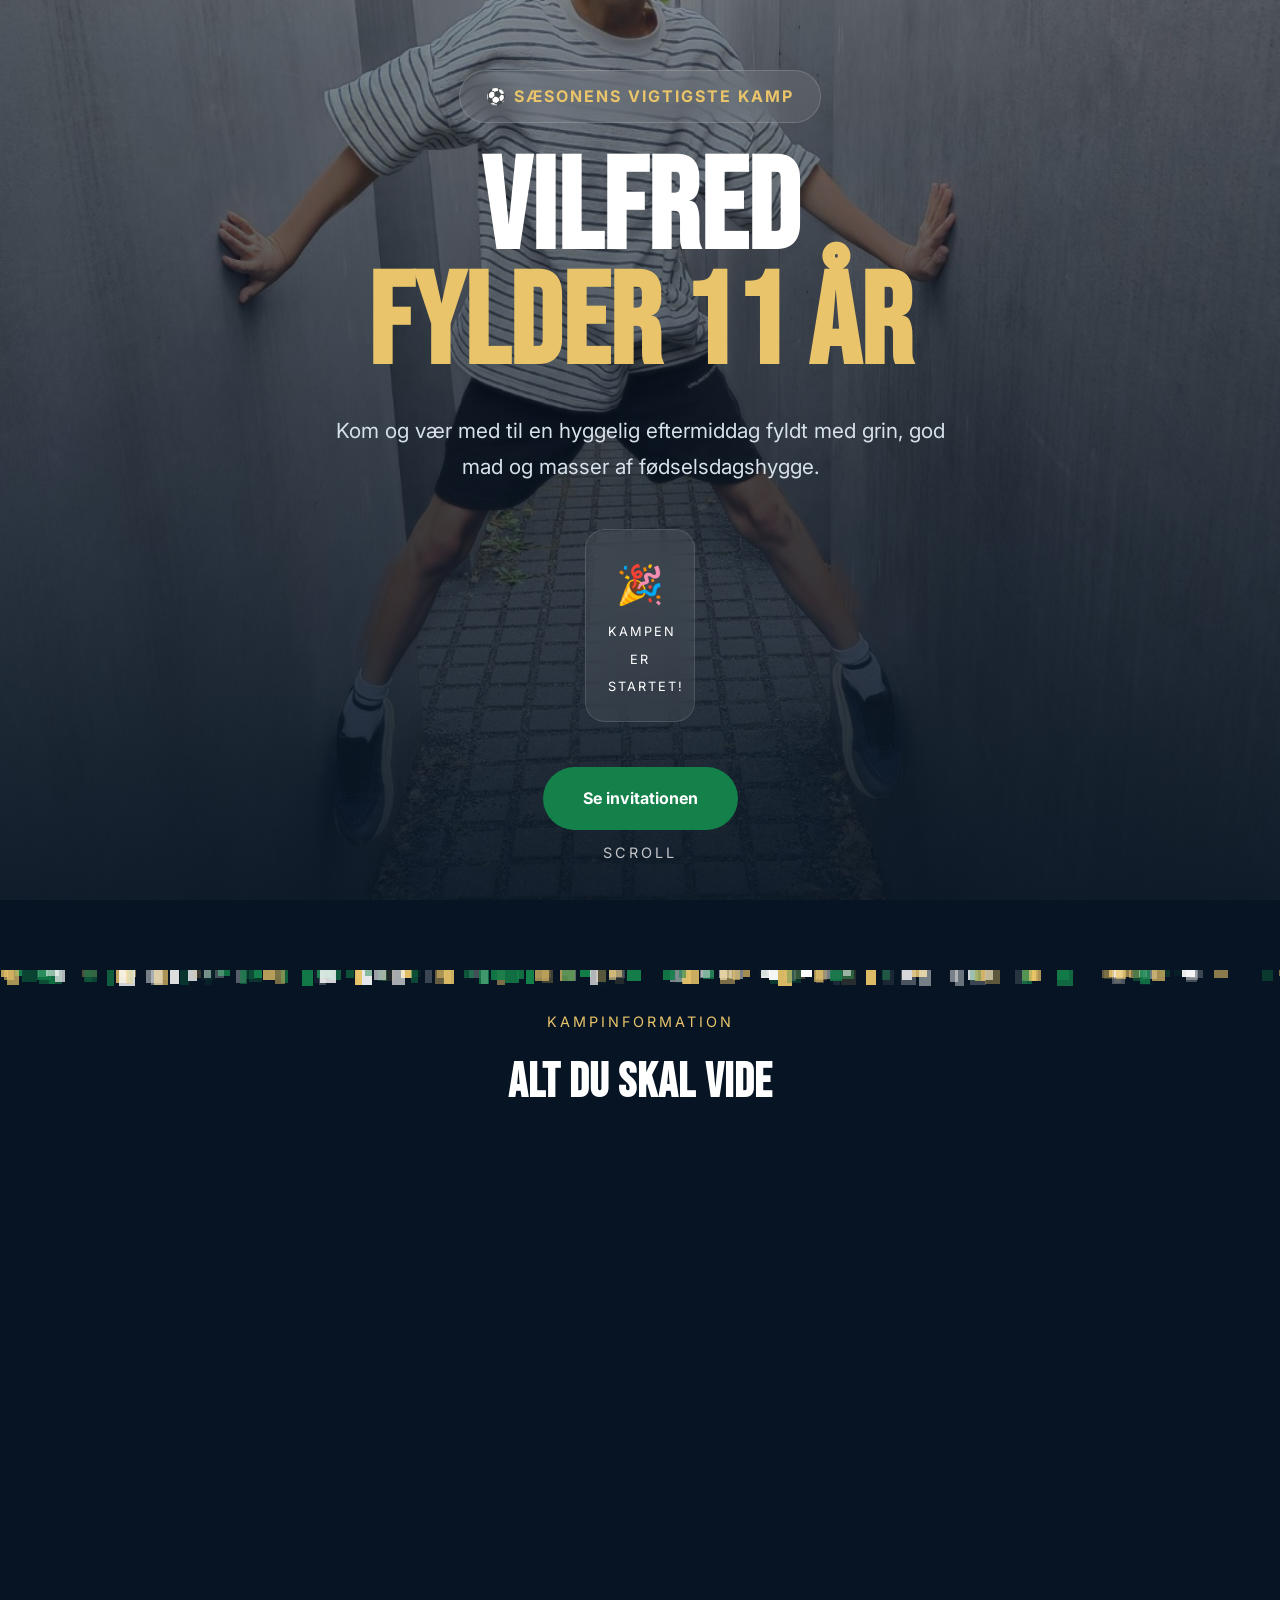
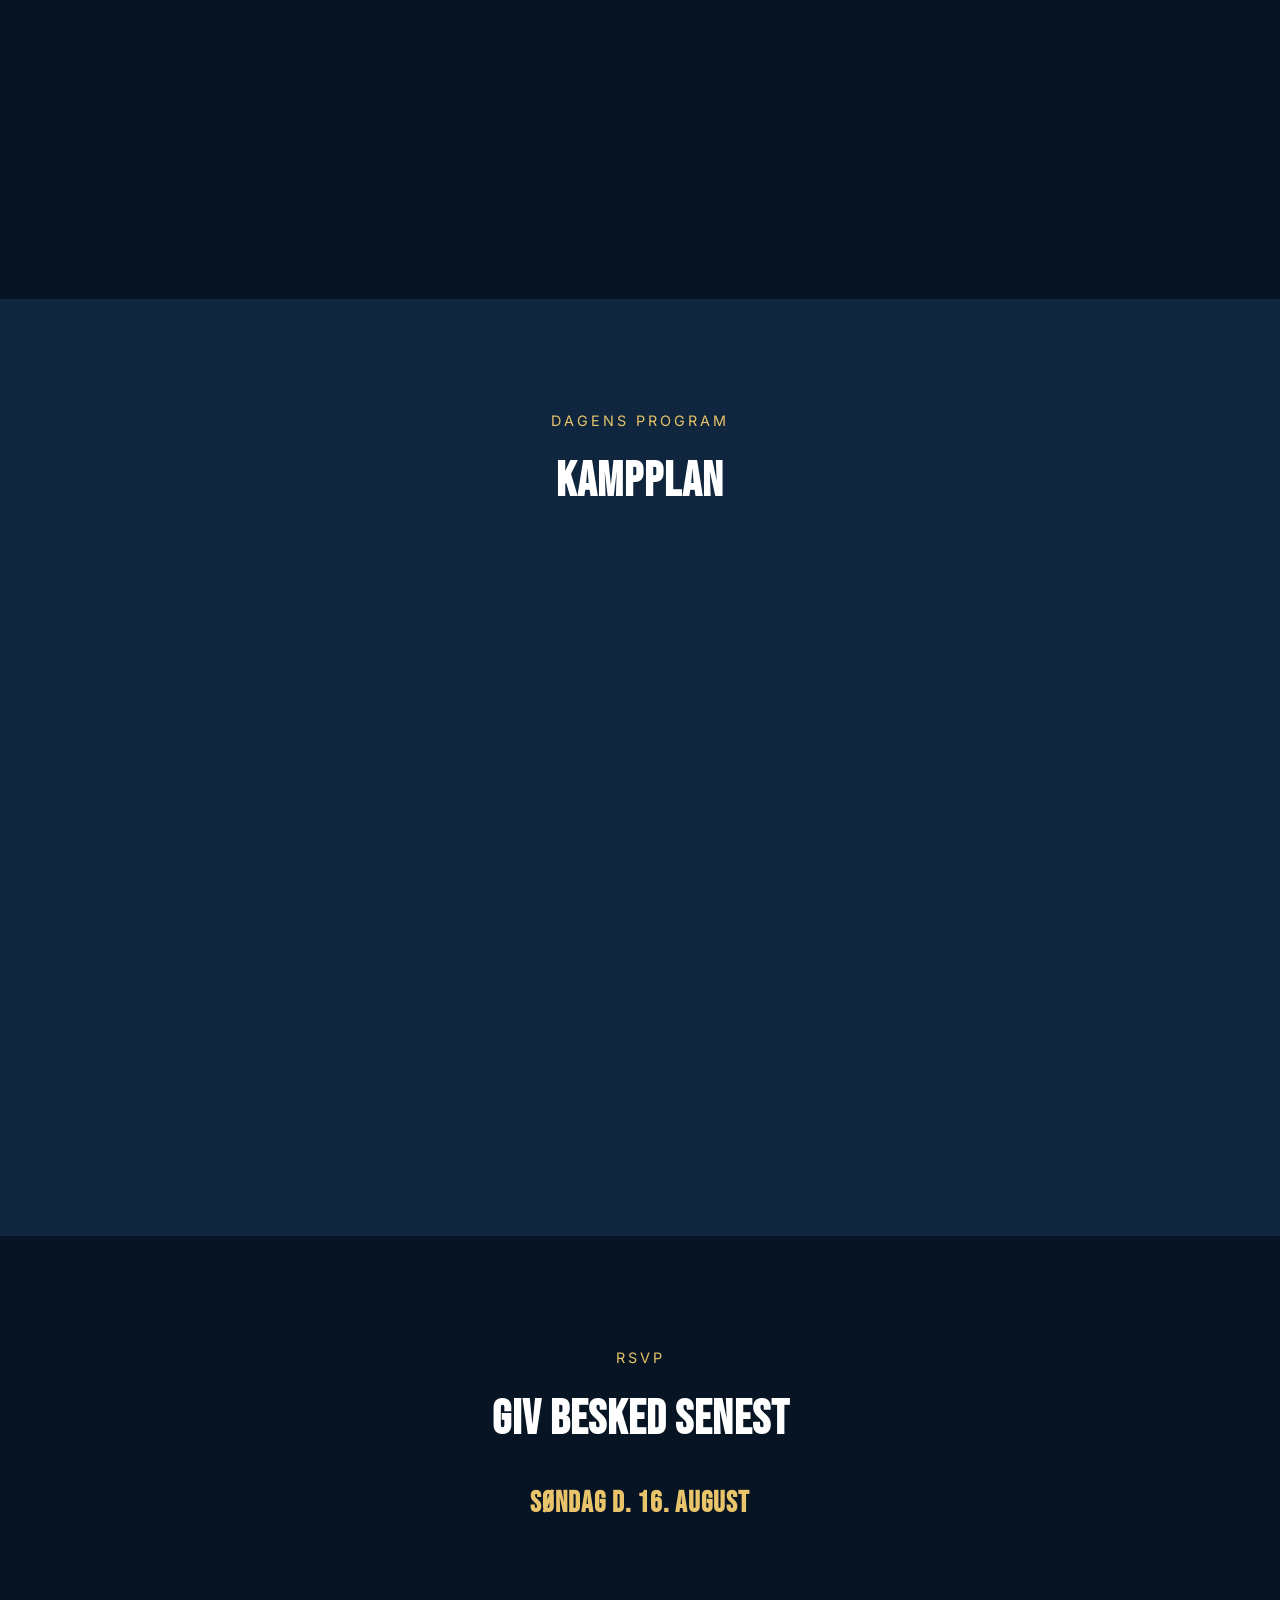
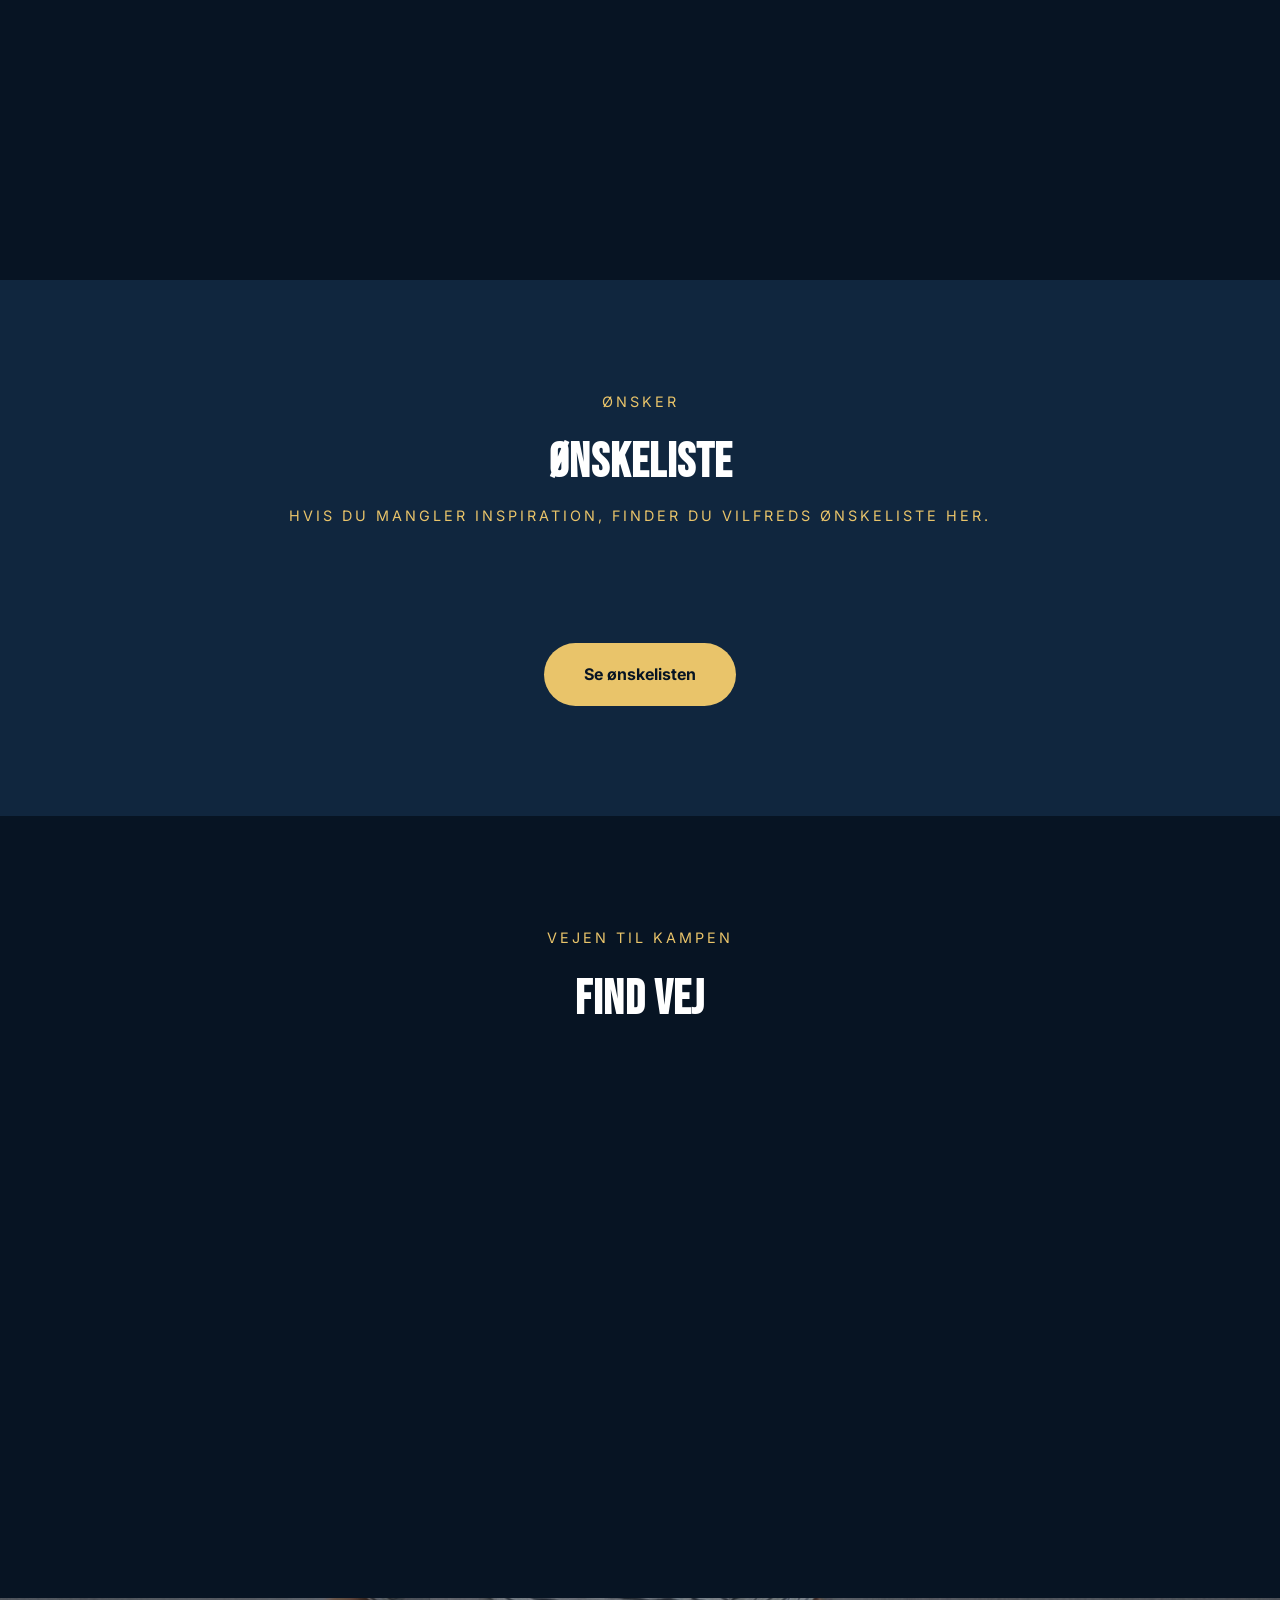
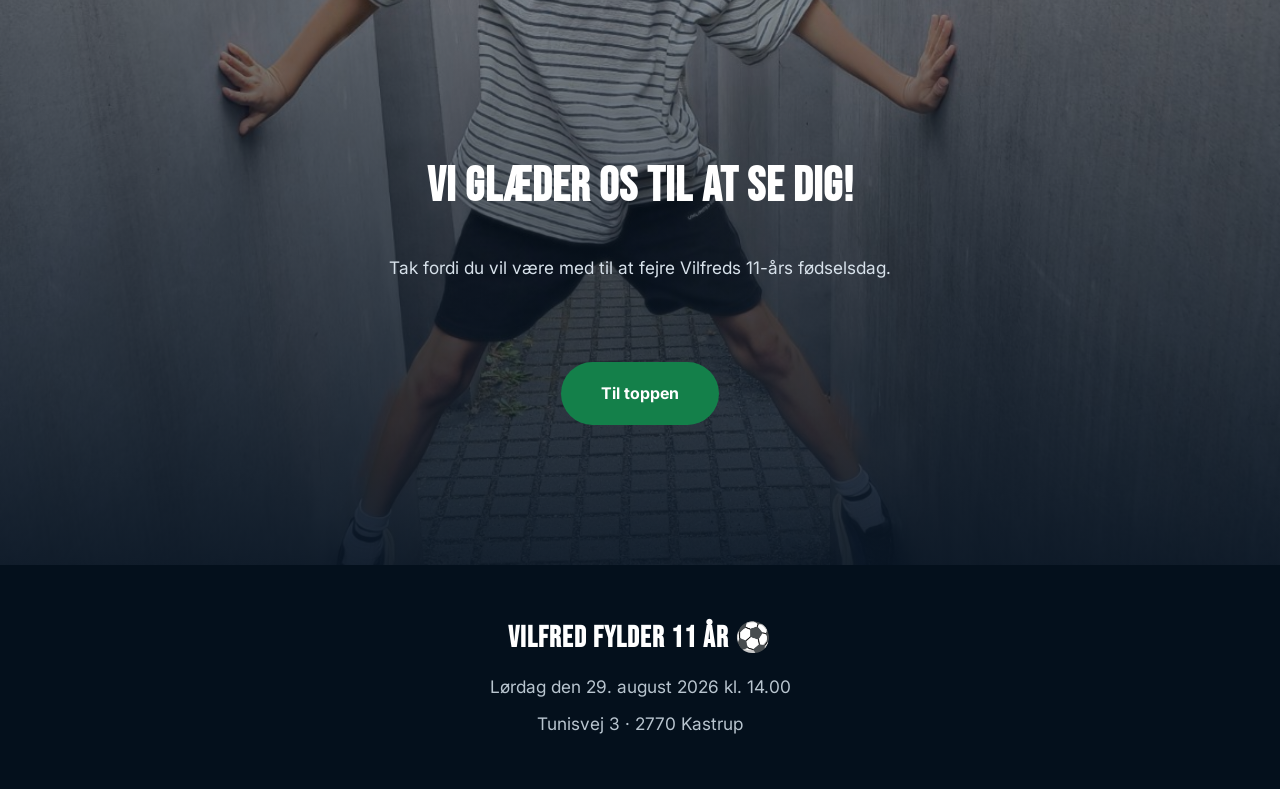
==== commit 4559bbbc: "Add files via upload" ====
--- a/index.html
+++ b/index.html
@@ -45,7 +45,7 @@
 
             <p class="hero-text">
                 Kom og vær med til en hyggelig eftermiddag
-                fyldt med grin, god mad, kage og masser af
+                fyldt med grin, god mad og masser af
                 fødselsdagshygge.
             </p>
 
